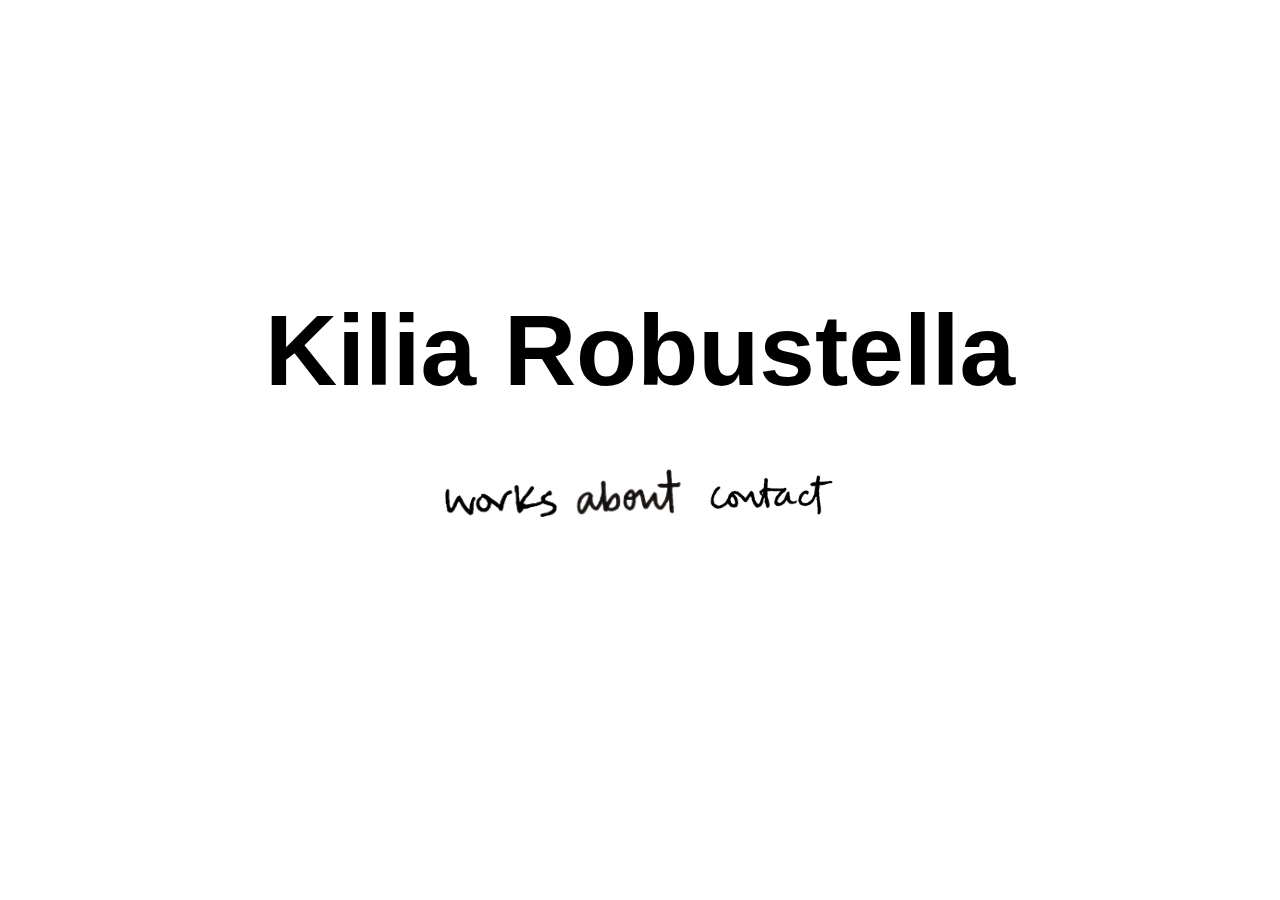
==== index.html @ cdcecb97 "start" ====
<!DOCTYPE html>
<html>

<head>
  <title> Kilia Robustella </title>

  <link rel="stylesheet" type="text/css" href="style.css" />
  <link href="https://fonts.googleapis.com/css?family=Lora&display=swap" rel="stylesheet" />

</head>

<style>
html, body{
  cursor: url("images/purple.png"), auto;
}
</style>

<body>

  <div id="header">
    <h1>Kilia Robustella </h1>
    <img id="subtitle" class="works" src="images/works.png" onclick="window.location.href = '../Works/works.html';">
    <img id="subtitle3" class="bio" src="images/about.png" onclick="window.location.href = '../BIO/bio.html';">
    <a href="mailto:kiliarl@hotmail.com"><img id="subtitle2" class="contact" src="images/contact.png" ></img></a>




  </div>



<!-- <img class="circle1" src="images/circle1.png"> -->
<!-- <img class="circle2" src="images/circle2.png"> -->

</body>
</html>
---- style.css ----
* {
  margin: 0;
  padding: 0;
}


#header {
    position: fixed;

    top: 250px;
    left: 0px;

    width: 100vw;
    height: auto;

    font-size: 50px;
    font-family: 'helvetica';
    line-height: 2em;
    color: black;
    text-align: center;
}

#header:hover {
    cursor:url("images/yellow.png");
}

#works-container {
  padding-top: 100px;
  width: 50vw;
  height: auto;
  text-align: center;
}

  #header h1 { font-size: 100px; line-height: 2em; margin-bottom: 0 }
  #subtitle { max-height: 32px }
  #subtitle2 { max-height: 45px }
  #subtitle3 { max-height: 50px }


@media screen and (max-width:800px) {
  #header h1 { font-size: 12.5vw; line-height: 2em; margin-bottom: 0 }
  #subtitle { max-height: 4.5vw }
  #subtitle2 { max-height: 7.5vw }
  #subtitle3 { max-height: 6vw }
}

#subtitle:hover{
  cursor: url(images/yellow.png);

}
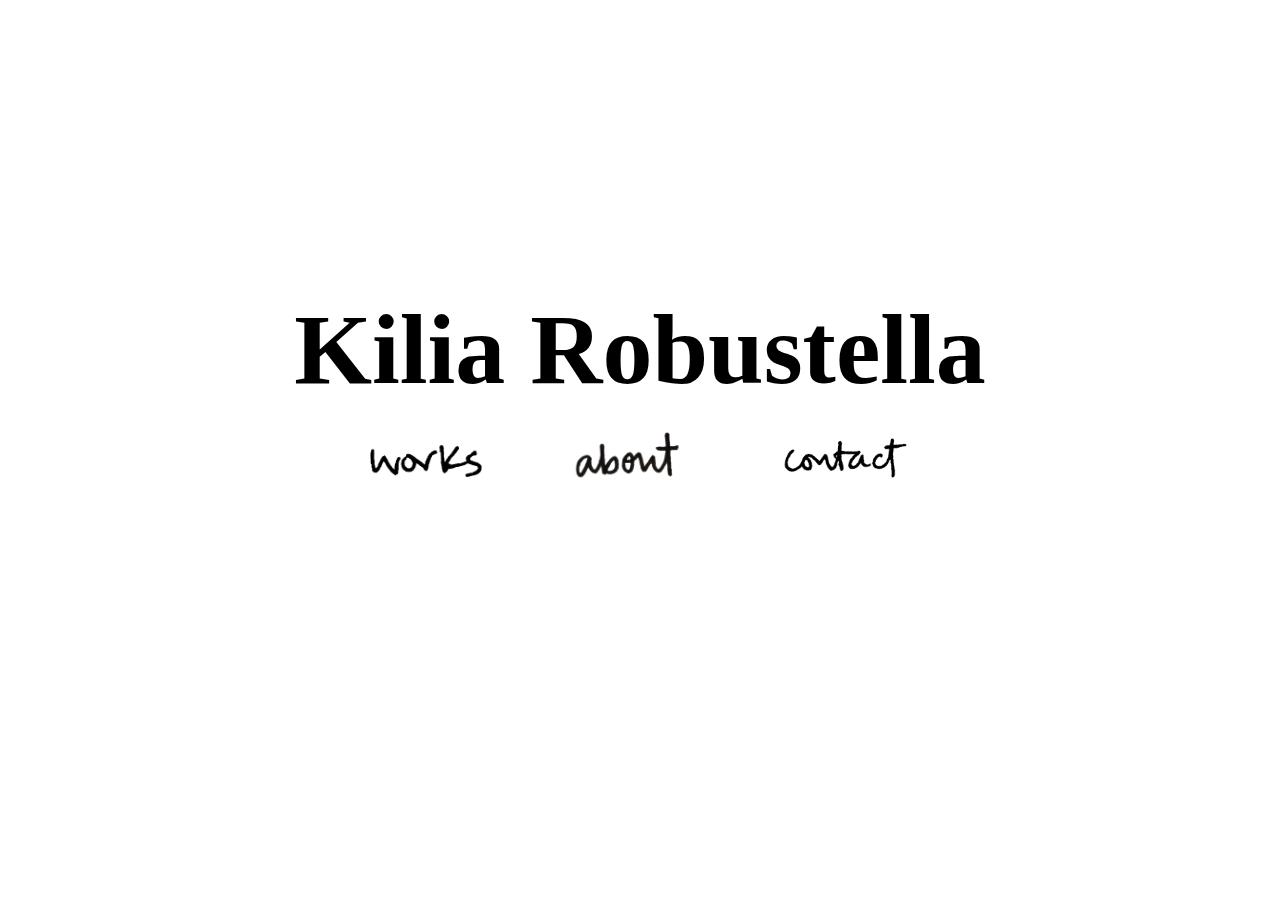
==== commit f67daa1f: "update" ====
--- a/index.html
+++ b/index.html
@@ -17,16 +17,19 @@
 
 <body>
 
+<div class="bgvideo">
+    <video autoplay muted loop>
+      <source src="images/water3.mp4" type="video/mp4">
+    </video>
+
   <div id="header">
     <h1>Kilia Robustella </h1>
-    <img id="subtitle" class="works" src="images/works.png" onclick="window.location.href = '../Works/works.html';">
-    <img id="subtitle3" class="bio" src="images/about.png" onclick="window.location.href = '../BIO/bio.html';">
+    <img id="subtitle" class="works" src="images/works.png" onclick="window.location.href = 'Works/works.html';">
+    <img id="subtitle3" class="bio" src="images/about.png" onclick="window.location.href = 'BIO/bio.html';">
     <a href="mailto:kiliarl@hotmail.com"><img id="subtitle2" class="contact" src="images/contact.png" ></img></a>
 
+  </div>
 
-
-
-  </div>
 
 
 
--- a/style.css
+++ b/style.css
@@ -1,8 +1,18 @@
+@font-face {
+  font-family: "cochin";
+  src:url("fonts/cochin.ttc");
+}
+
 * {
   margin: 0;
   padding: 0;
 }
 
+.bgvideo {
+  position: fixed;
+  width: 700%;
+  height: auto;
+}
 
 #header {
     position: fixed;
@@ -14,7 +24,7 @@
     height: auto;
 
     font-size: 50px;
-    font-family: 'helvetica';
+    font-family: 'cochin';
     line-height: 2em;
     color: black;
     text-align: center;
@@ -32,9 +42,28 @@
 }
 
   #header h1 { font-size: 100px; line-height: 2em; margin-bottom: 0 }
-  #subtitle { max-height: 32px }
-  #subtitle2 { max-height: 45px }
-  #subtitle3 { max-height: 50px }
+
+  #subtitle {
+    position: absolute;
+    top:195px;
+    left: 370px;
+    max-height: 32px
+  }
+
+  #subtitle2 {
+    position: absolute;
+    top: 185px;
+    left: 780px;
+    max-height: 45px;
+
+  }
+
+  #subtitle3 {
+    max-height: 50px;
+    position: absolute;
+    top: 180px;
+    left: 570px;
+  }
 
 
 @media screen and (max-width:800px) {
@@ -43,8 +72,3 @@
   #subtitle2 { max-height: 7.5vw }
   #subtitle3 { max-height: 6vw }
 }
-
-#subtitle:hover{
-  cursor: url(images/yellow.png);
-
-}
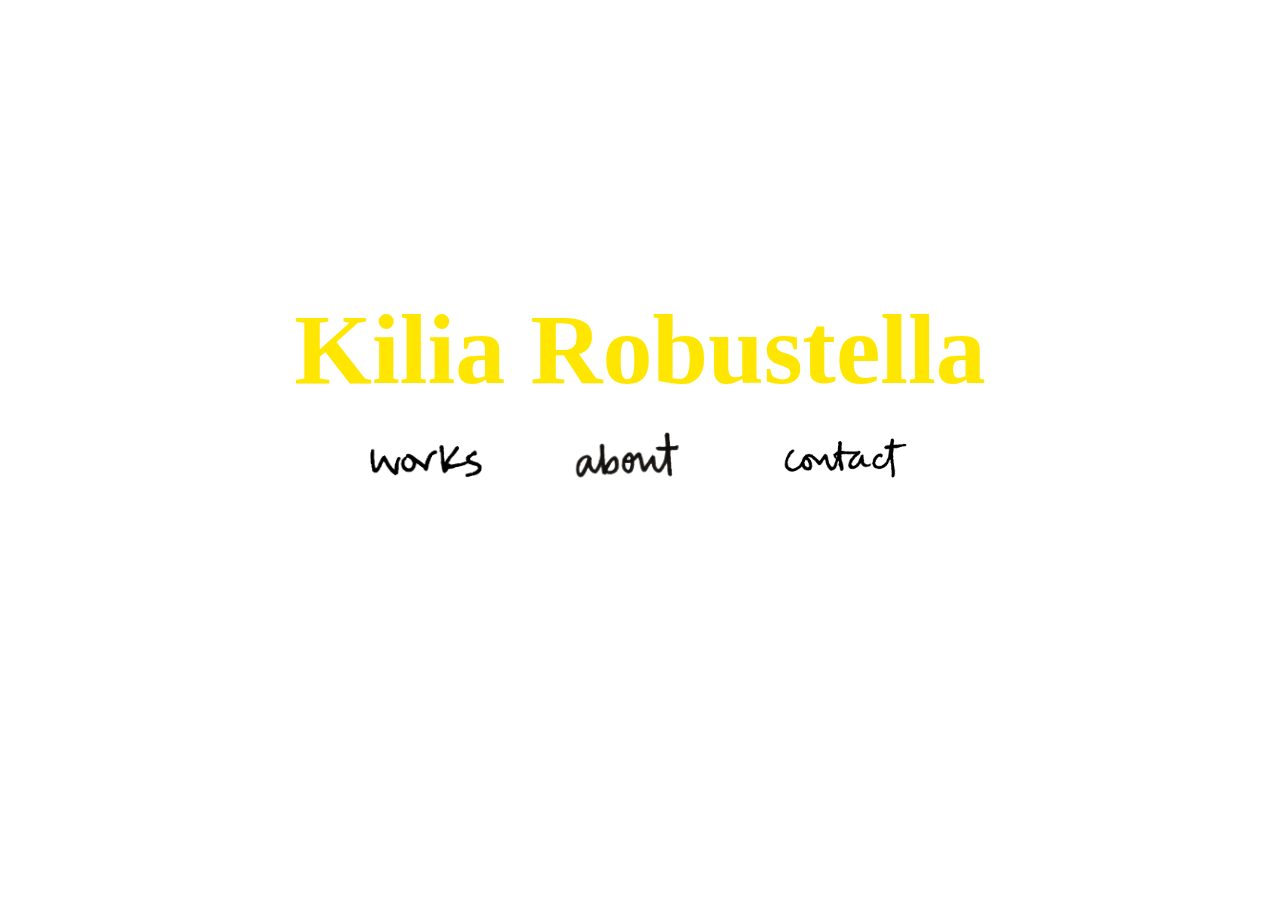
==== commit 3f119393: "update" ====
--- a/index.html
+++ b/index.html
@@ -19,7 +19,7 @@
 
 <div class="bgvideo">
     <video autoplay muted loop>
-      <source src="images/water3.mp4" type="video/mp4">
+      <source src="images/water4.mp4" type="video/mp4">
     </video>
 
   <div id="header">
--- a/style.css
+++ b/style.css
@@ -26,7 +26,7 @@
     font-size: 50px;
     font-family: 'cochin';
     line-height: 2em;
-    color: black;
+    color: rgb(255, 230, 0);
     text-align: center;
 }
 
